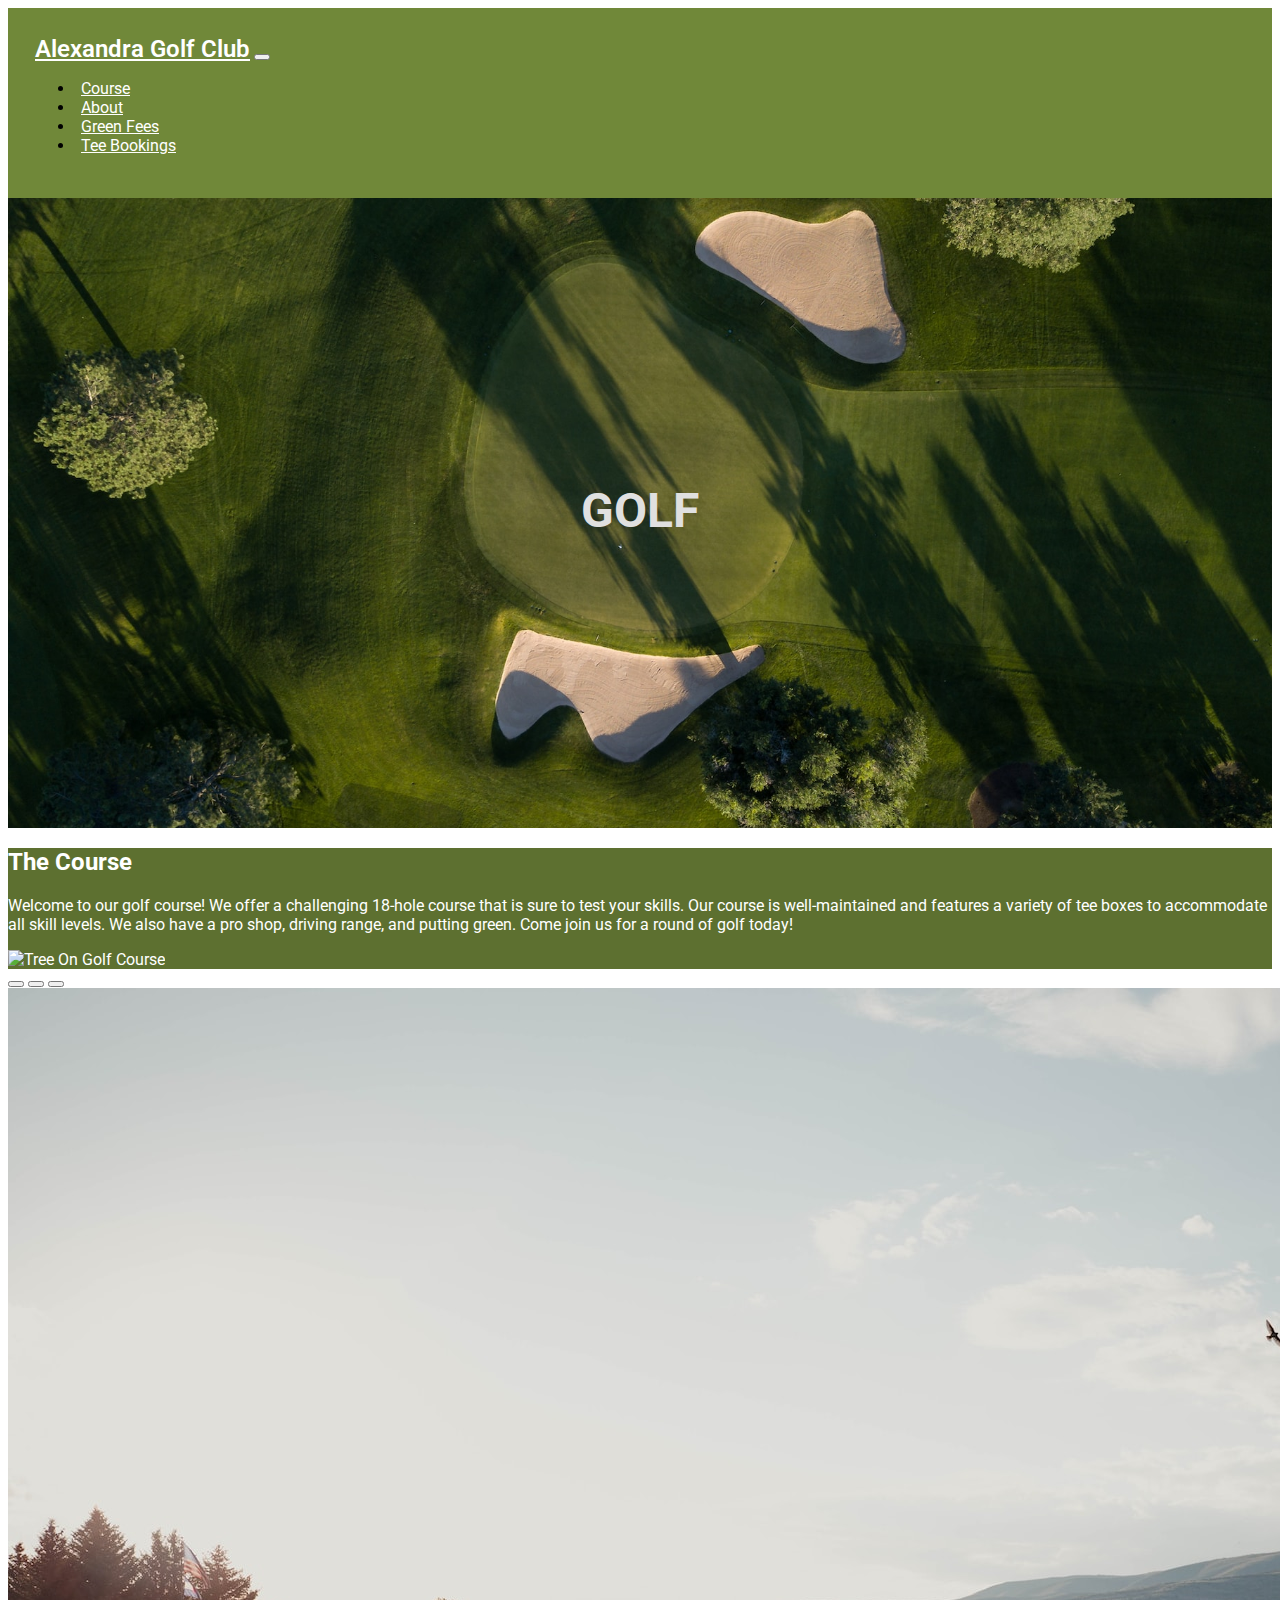
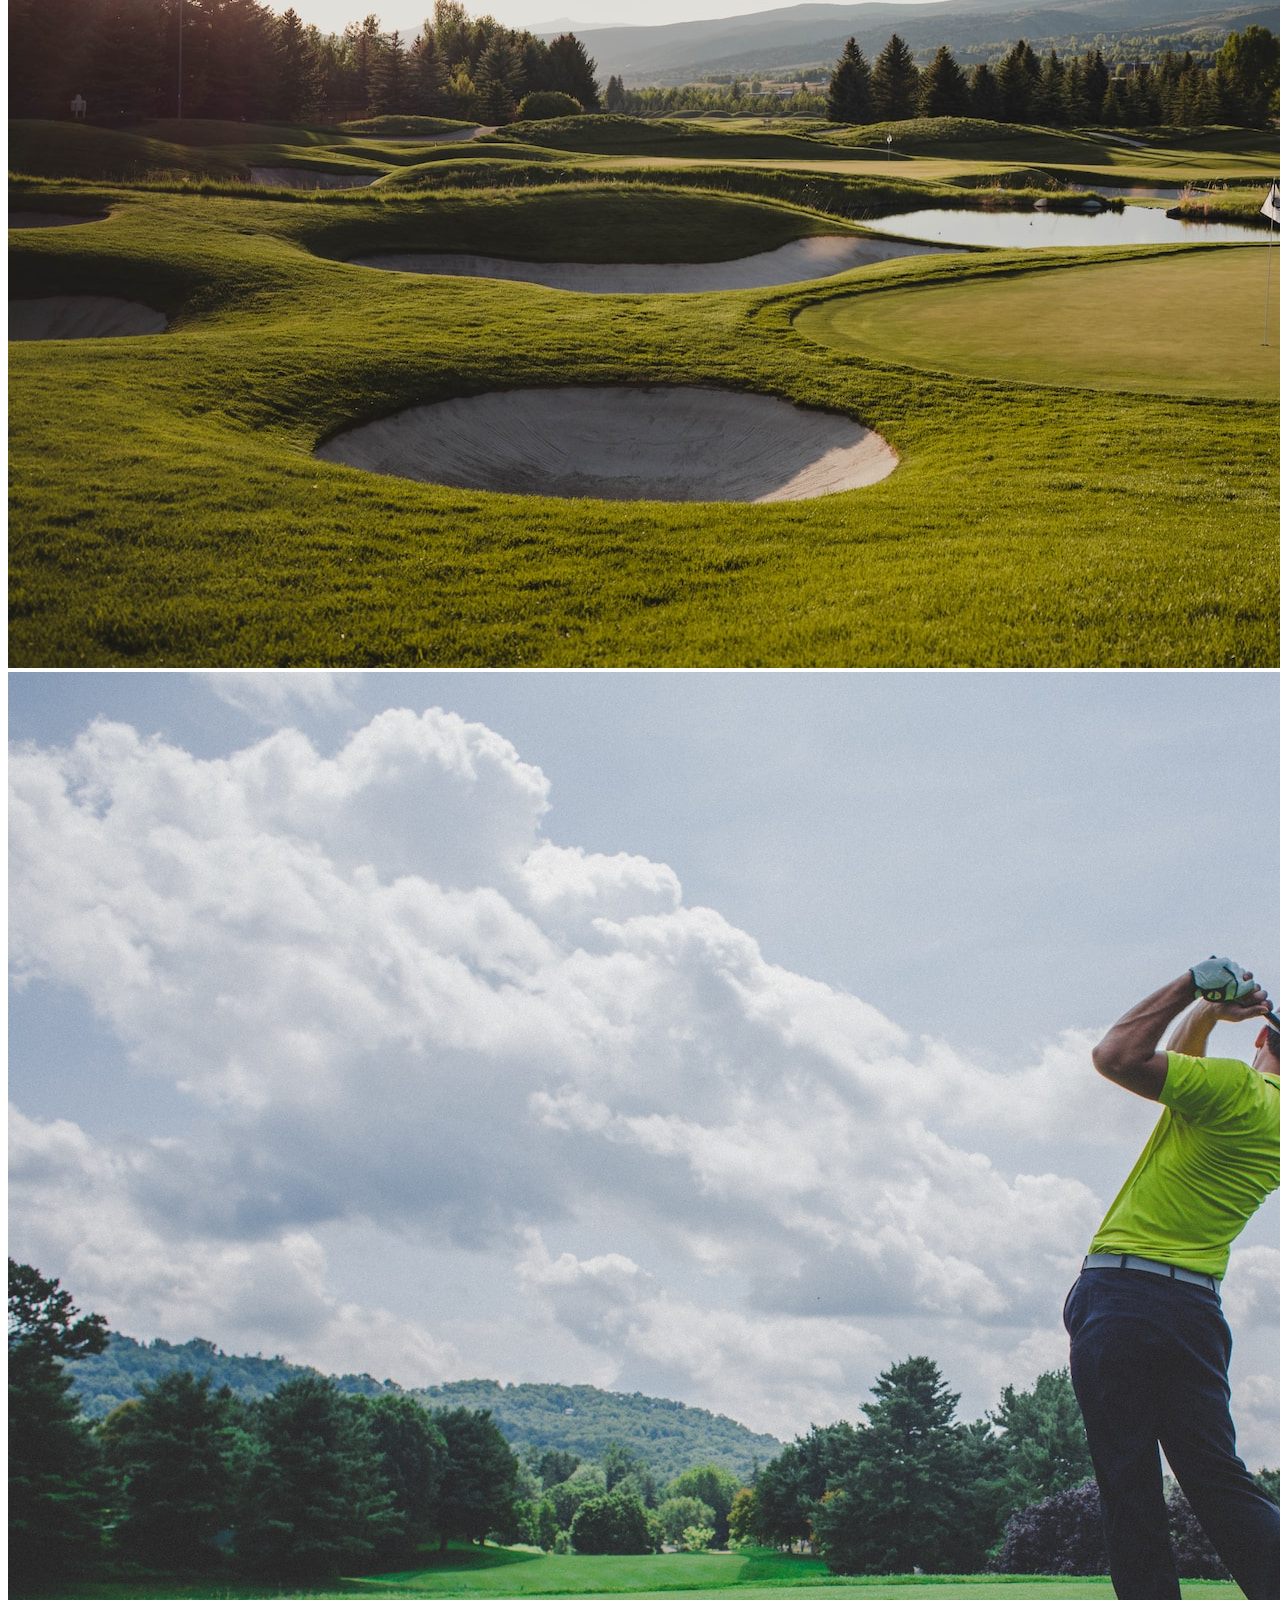
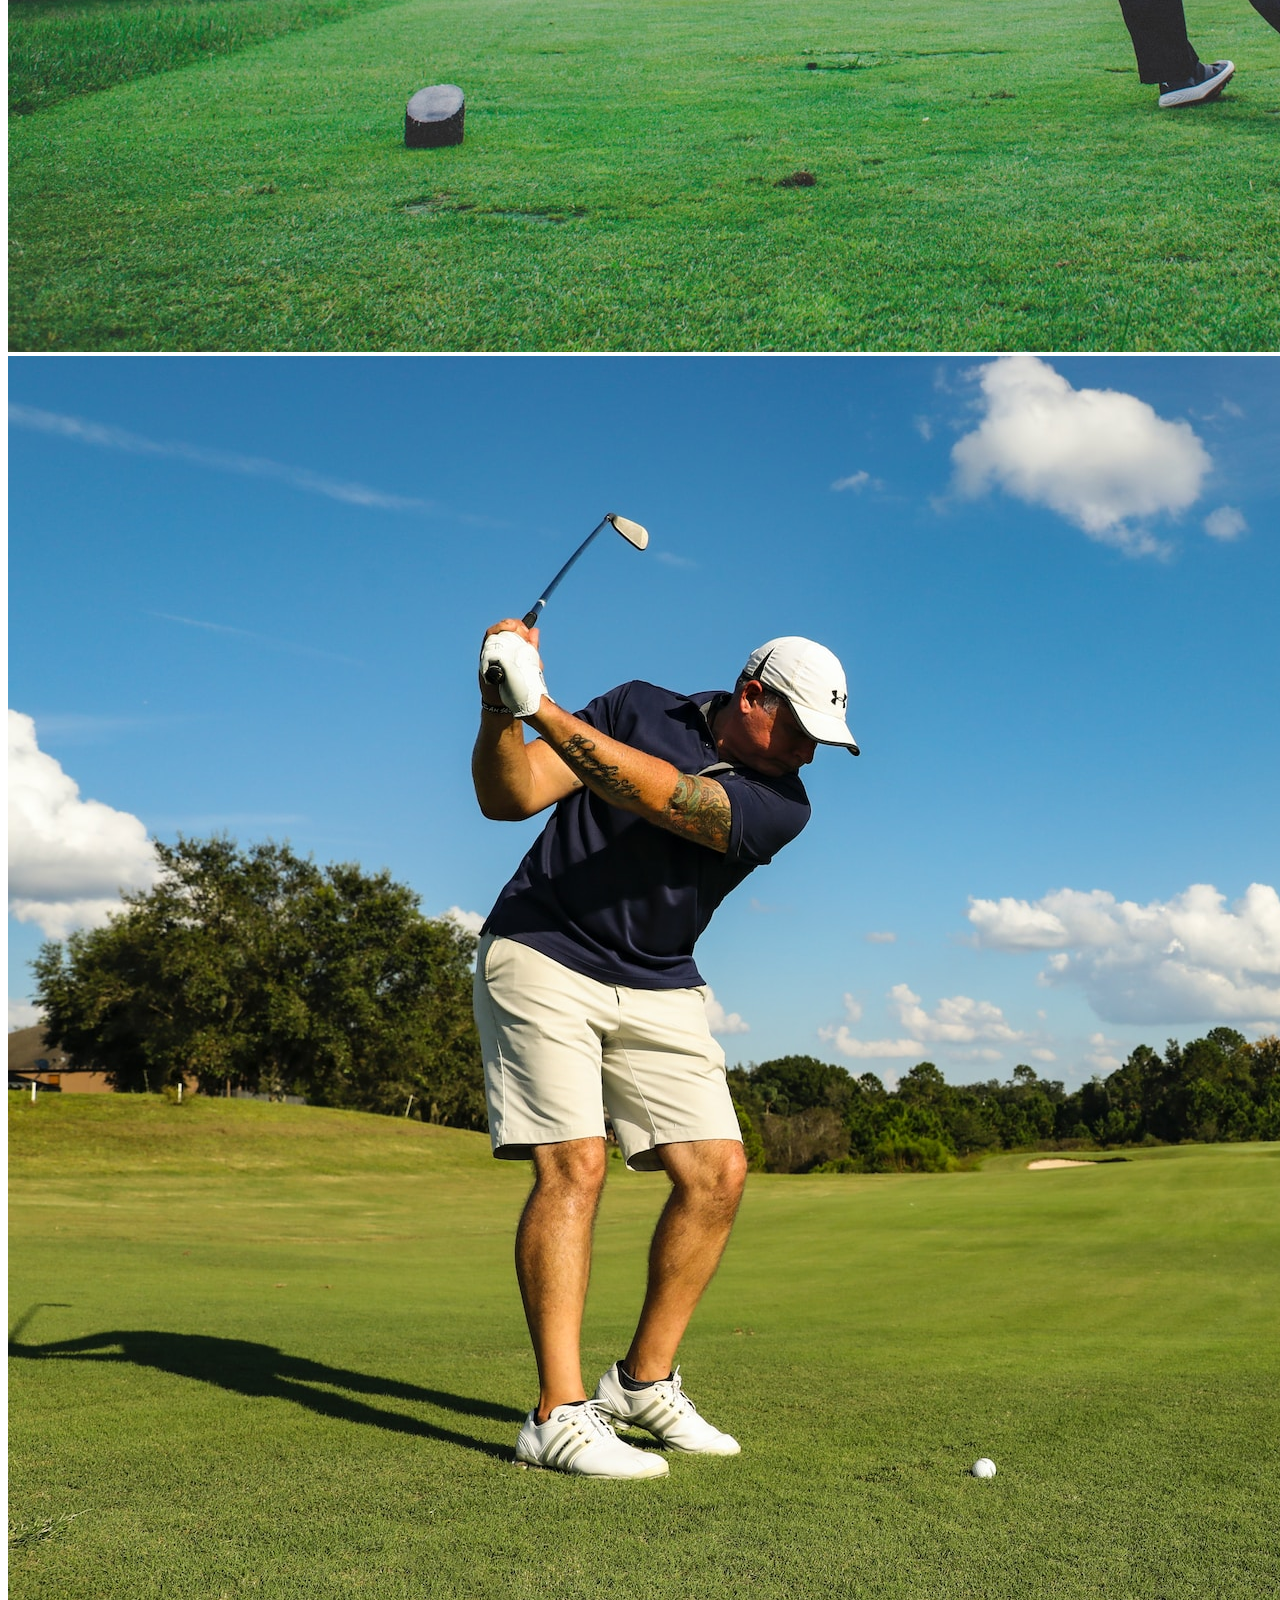
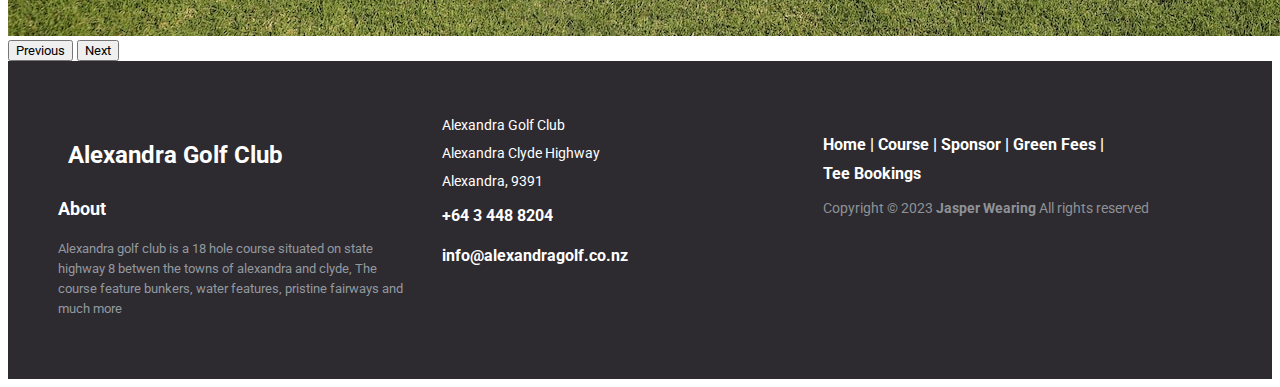
==== index.html @ 0234981c "Initial commit" ====
<!DOCTYPE html>
<html lang="en">
<head>
    <meta charset="UTF-8">
    <meta name="viewport" content="width=device-width, initial-scale=1.0">
    <title>GolfWebsite</title>
    <link href="https://cdn.jsdelivr.net/npm/bootstrap@5.3.0-alpha3/dist/css/bootstrap.min.css" rel="stylesheet" integrity="sha384-KK94CHFLLe+nY2dmCWGMq91rCGa5gtU4mk92HdvYe+M/SXH301p5ILy+dN9+nJOZ" crossorigin="anonymous">
    <link rel="stylesheet" href="Style.css">
  </head>
</head>

<body>
  <section>
    <nav class="navbar navbar-expand-lg  s navbar-custom ">
      <div class="container-fluid">
        <a class="navbar-brand" href="index.html">Alexandra Golf Club</a>
        <button class="navbar-toggler " type="button" data-bs-toggle="collapse" data-bs-target="#navbarNavDropdown" aria-controls="navbarNavDropdown" aria-expanded="false" aria-label="Toggle navigation">
          <span class="navbar-toggler-icon"></span>
        </button>
        <div class="collapse navbar-collapse justify-content-end " id="navbarNavDropdown">
          <ul class="navbar-nav bs-white ">
            <li class="nav-item">
              <a class="nav-link" aria-current="page" href="Pages/Course.html">Course</a>
            </li>
            <li class="nav-item">
              <a class="nav-link" href="Pages/About.html">About</a>
            </li>
            <li class="nav-item">
              <a class="nav-link" href="Pages/GreenFees.html">Green Fees</a>
            </li>
            <li class="nav-item">
              <a class="nav-link" href="Pages/TeeBookings.html">Tee Bookings</a>
            </li>
          </ul>
        </div>
      </div>
    </nav>
  </section>
    <div class="parallax">
      <div class="caption">
        <h1>GOLF</h1>
      </div>
    </div>
  </div>
  <section>
    <div class="p-5 HomeContainer">
      <div class="container">
        <div class="row align-items-center">
          <div class="col-md-6 text-center">
            <h2 class="p-2">The Course</h2>
            <p class="lead"> Welcome to our golf course! We offer a challenging 18-hole course that is sure to test your skills. Our course is well-maintained and features a variety of tee boxes to accommodate all skill levels. We also have a pro shop, driving range, and putting green. Come join us for a round of golf today!
          </div>
          <div class="col-md-6 text-center">
            <img src="Images/HomePage/GOLFF.jpg" alt="Tree On Golf Course">
          </div>
        </div>
      </div>
    </div>
  </section>
  <section>
    <div id="carouselExampleIndicators" class="carousel slide">
      <div class="carousel-indicators">
        <button type="button" data-bs-target="#carouselExampleIndicators" data-bs-slide-to="0" class="active" aria-current="true" aria-label="Slide 1"></button>
        <button type="button" data-bs-target="#carouselExampleIndicators" data-bs-slide-to="1" aria-label="Slide 2"></button>
        <button type="button" data-bs-target="#carouselExampleIndicators" data-bs-slide-to="2" aria-label="Slide 3"></button>
      </div>
      <div class="carousel-inner">
        <div class="carousel-item active">
          <img src="Images/HomePage/C1.jpg" class="d-block w-100" alt="...">
        </div>
        <div class="carousel-item">
          <img src="Images/HomePage/C2.jpg" class="d-block w-100" alt="...">
        </div>
        <div class="carousel-item">
          <img src="Images/HomePage/C3.jpg" class="d-block w-100" alt="...">
        </div>
      </div>
      <button class="carousel-control-prev" type="button" data-bs-target="#carouselExampleIndicators" data-bs-slide="prev">
        <span class="carousel-control-prev-icon" aria-hidden="true"></span>
        <span class="visually-hidden">Previous</span>
      </button>
      <button class="carousel-control-next" type="button" data-bs-target="#carouselExampleIndicators" data-bs-slide="next">
        <span class="carousel-control-next-icon" aria-hidden="true"></span>
        <span class="visually-hidden">Next</span>
      </button>
    </div>
  </section>

  <footer class="footer-distributed">
    <div class="footer-left">
      <h2 class="footertitle">Alexandra Golf Club</h2>
        <p class="footer-company-about">
          <span>About</span>
         Alexandra golf club is a 18  hole course situated on state highway 8 betwen the towns of alexandra and clyde, The course
         feature bunkers, water features, pristine fairways and much more
    </div>

    <div class="footer-center">
        <div>
            <i class="fa fa-map-marker"></i>
            <p><span>Alexandra Golf Club <br>
              Alexandra Clyde Highway <br> Alexandra, 9391</span>
        </div>

        <div>
            <i class="fa fa-phone"></i>
            <p>+64 3 448 8204 </p>
        </div>
        <div>
            <i class="fa fa-envelope"></i>
            <p><a href="mailto:info@alexandragolf.co.nz">info@alexandragolf.co.nz</a></p>
        </div>
    </div>
    <div class="footer-right">
      

      <p class="footer-links">
          <a href="#">Home</a>
          |
          <a href="#">Course</a>
          |
          <a href="#">Sponsor</a>
          |
          <a href="#">Green Fees</a>
          |
          <a href="#">Tee Bookings</a>
      </p>

      <p class="footer-company-name">Copyright © 2023 <strong>Jasper Wearing</strong> All rights reserved</p>
    </div>
  </footer>
  <script src="https://cdn.jsdelivr.net/npm/bootstrap@5.3.0-alpha3/dist/js/bootstrap.bundle.min.js" integrity="sha384-ENjdO4Dr2bkBIFxQpeoTz1HIcje39Wm4jDKdf19U8gI4ddQ3GYNS7NTKfAdVQSZe" crossorigin="anonymous"></script>
</body>
</html>
---- Style.css ----
@import url('https://fonts.googleapis.com/css2?family=Montserrat&family=Roboto:wght@100;300;400;500;700;900&display=swap');

*{
    font-family: 'Roboto', sans-serif;

}

.navbar-toggler-icon {
    background-image: url('Images/Icons/Hamburger.svg') !important;
}
  
.navbar-custom {
    background-color: #708839;
    z-index: 1;
}
.navbar-brand {
    font-weight: 600;
    font-size: 1.5em;
    color: rgb(255, 255, 255);
}
.nav-link {
    color: rgb(255, 255, 255);
}

@media screen and (max-width: 992px) {
    .navbar .navbar-nav {
        display: inline-block;
        float: none;
        vertical-align: top;
    }

    .navbar .navbar-collapse {
        text-align: center;
    }
    .nav-link:hover {
        color: rgb(255, 255, 255);
        font-weight: 600;
        font-size: 1.1em;
    }
}
.navbar-collapse {
    margin-right: 4vw;
}
.navbar {
    padding: 3vh;
    
}
.nav-item {
    padding-left: 6px;
    padding-right: 6px;
}

 
.parallax {
    /* The image used */
    background-image: url("Images/HomePage/thecourse.jpg");
  
    /* Full height */
    height: 70vh;
  
    /* Create the parallax scrolling effect */
    background-attachment: fixed;
    background-position: center;
    background-repeat: no-repeat;
    background-size: cover;
    z-index: 999;
}
.parallaxtee {
    /* The image used */
    background-image: url("Images/TeeBookings/HERO.jpg");
  
    /* Full height */
    height: 60vh;
  
    /* Create the parallax scrolling effect */
    background-attachment: fixed;
    background-position: center;
    background-repeat: no-repeat;
    background-size: cover;
    z-index: 999;
}
.parallaxabout {
    /* The image used */
    background-image: url("Images/About/Aboutpara.jpg");
  
    /* Full height */
    height: 70vh;
  
    /* Create the parallax scrolling effect */
    background-attachment: fixed;
    background-position: center;
    background-repeat: no-repeat;
    background-size: cover;
    z-index: 999;
}
.parallaxhistory{
    /* The image used */
    background-image: url("Images/About/Historypara.jpg");
  
    /* Full height */
    height: 30vh;
  
    /* Create the parallax scrolling effect */
    background-attachment: fixed;
    background-position: center;
    background-repeat: no-repeat;
    background-size: cover;
    z-index: 999;
}
.caption {
    position: absolute;
    left: 0;
    top: 50%;
    width: 100%;
    text-align: center;
    color: rgb(224, 224, 224);
    font-weight: 900;
    font-size: 1.5em;
  }
.captionn {
    position: absolute;
    left: 0;
    top: 50%;
    width: 100%;
    text-align: center;
    color: rgb(0, 0, 0);
    font-weight: 900;
    font-size: 1.5em;
  }
.HomeContainer {
    background-color: #5d7030;
    color: white;
}

footer {
    
    bottom: 0;
}
.footertitle{
    color: #ffffff;
    padding: 10px;
}

@media (max-height:800px) {
    footer {
        position: static;
    }
    header {
        padding-top: 40px;
    }
}

.footer-distributed {
    background-color: #2d2a30;
    box-sizing: border-box;
    width: 100%;
    text-align: left;
    font: bold 16px sans-serif;
    padding: 50px 50px 60px 50px;
}

.footer-distributed .footer-left, .footer-distributed .footer-center, .footer-distributed .footer-right {
    display: inline-block;
    vertical-align: top;
}

/* Footer left */

.footer-distributed .footer-left {
    width: 30%;
}


/* Footer links */

.footer-distributed .footer-links {
    color: #ffffff;
    margin: 20px 0 12px;
}

.footer-distributed .footer-links a {
    display: inline-block;
    line-height: 1.8;
    text-decoration: none;
    color: inherit;
}

.footer-distributed .footer-company-name {
    color: #8f9296;
    font-size: 14px;
    font-weight: normal;
    margin: 0;
}

/* Footer Center */

.footer-distributed .footer-center {
    width: 35%;
}

.footer-distributed .footer-center i {
    background-color: #6c6c6c;
    color: #ffffff;
    font-size: 25px;
    width: 38px;
    height: 38px;
    border-radius: 50%;
    text-align: center;
    line-height: 42px;
    margin: 10px 15px;
    vertical-align: middle;
}

.footer-distributed .footer-center i.fa-envelope {
    font-size: 17px;
    line-height: 38px;
}

.footer-distributed .footer-center p {
    display: inline-block;
    color: #ffffff;
    vertical-align: middle;
    margin: 0;
}

.footer-distributed .footer-center p span {
    display: block;
    font-weight: normal;
    font-size: 14px;
    line-height: 2;
}

.footer-distributed .footer-center p a {
    color: #ffffff;
    text-decoration: none;
    ;
}

/* Footer Right */

.footer-distributed .footer-right {
    width: 30%;
}

.footer-distributed .footer-company-about {
    line-height: 20px;
    color: #92999f;
    font-size: 13px;
    font-weight: normal;
    margin: 0;
}

.footer-distributed .footer-company-about span {
    display: block;
    color: #ffffff;
    font-size: 18px;
    font-weight: bold;
    margin-bottom: 20px;
}


.footer-links a:hover {
    color: #a0ff9d;
}

@media (max-width: 880px) {
    .footer-distributed .footer-left, .footer-distributed .footer-center, .footer-distributed .footer-right {
        display: block;
        width: 100%;
        margin-bottom: 40px;
        text-align: center;
    }
    .footer-distributed .footer-center i {
        margin-left: 0;
    }
}       
        

.bookingform {
    margin: 70px;
}

.form-label{
    padding-top: 10px;
}

.submitbtn{
    margin-top: 15px;
}

.CorseTitle{
    padding-top: 5vh;
}
.CourseDescript{
    padding-bottom: 5vh;
}
.Courseitem{
    background: white;
}
.Courseitem-1{
    background: #d8d8d8;
    
}
.coursett{
    max-width: 550px;
}
.centerr{
    display: flex;
    justify-content: center;
    align-items: center;
    padding-top: 20px;
    padding-bottom: 20px;
}
.Parnumber{
    font-weight: 600;
}
.Courseinfo{
    display: flex;
    justify-content: center;
    align-items: center;
    padding-top: 40px;
    padding-bottom: 40px;
    padding-right: 20px;
    padding-left: 20px;
    max-width: 1120px; 
}
.courseinfotext{
    font-weight: 400;
    text-align: left;
}
.Aboutheader{
    padding: 40px;
}
.aboutus{
    max-width: 1200px; 
}
.centr{
    display: flex;
    justify-content: center;
    align-items: center; 
}
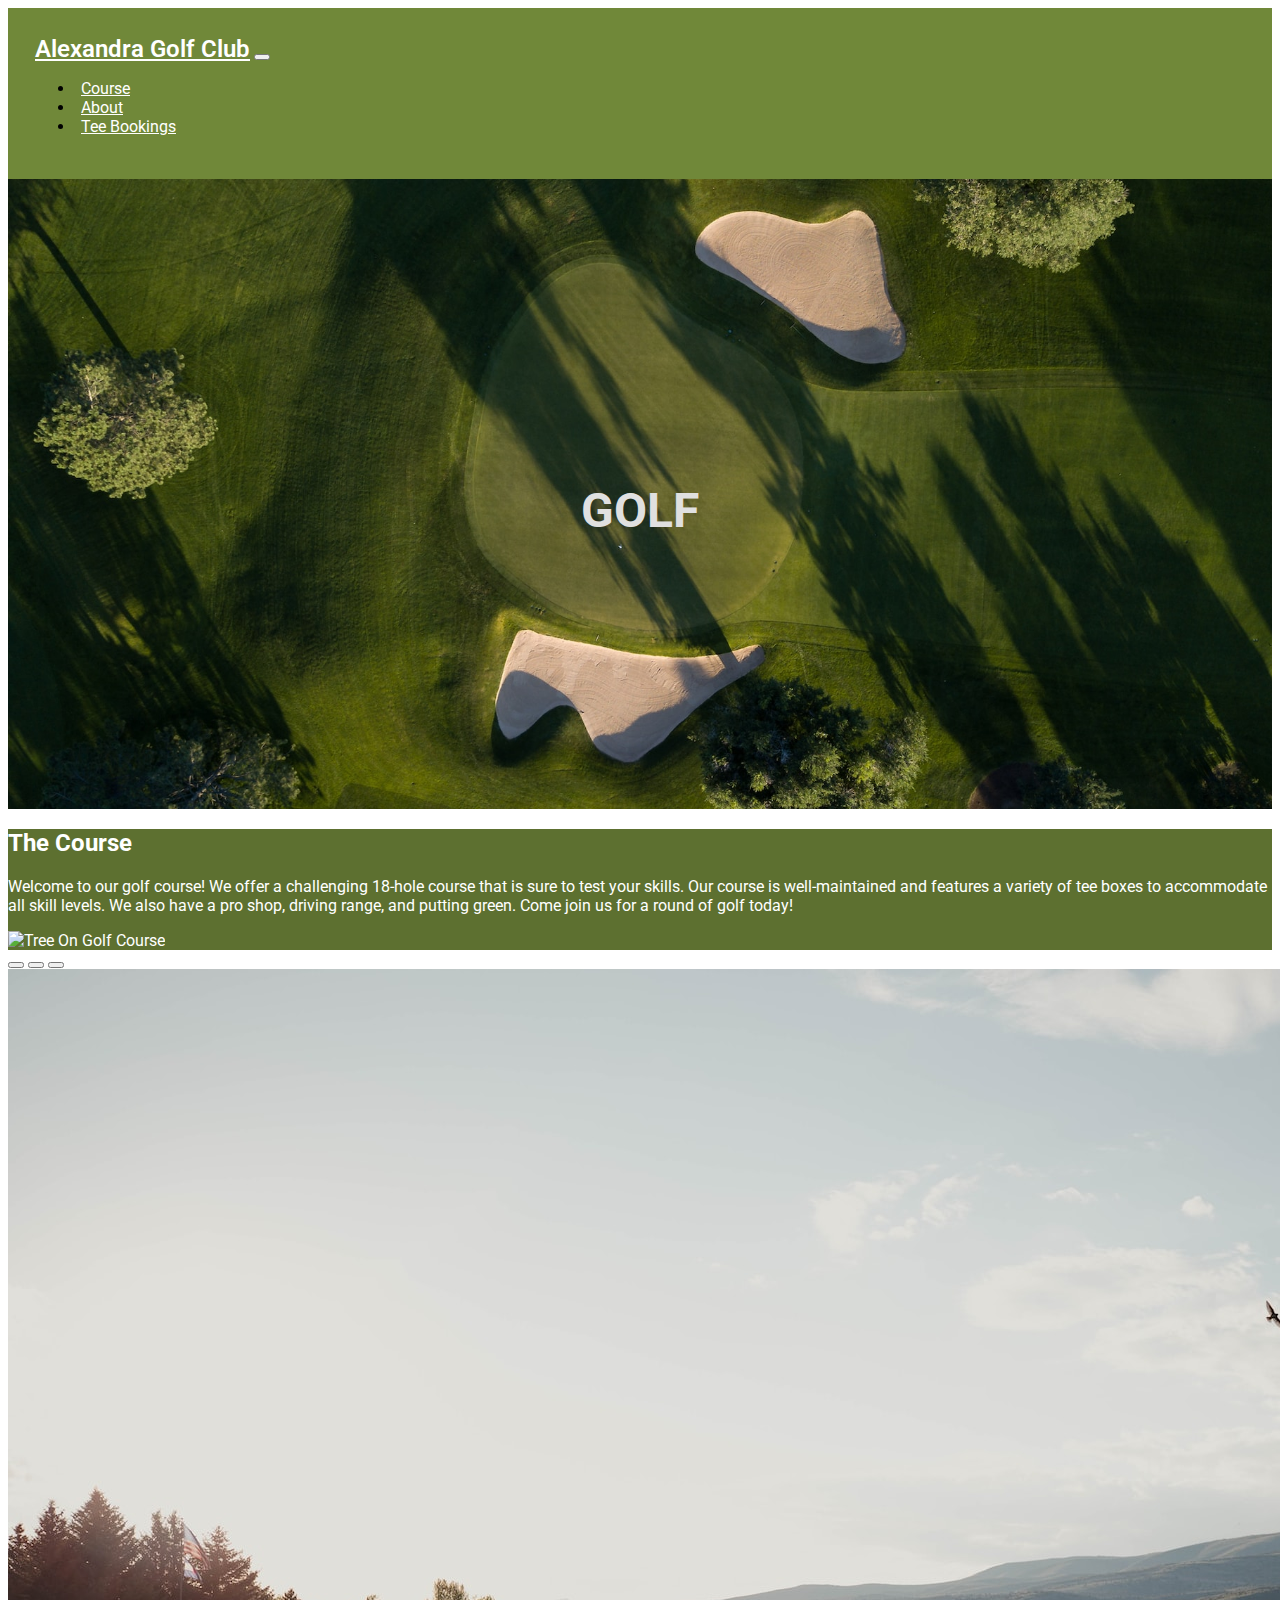
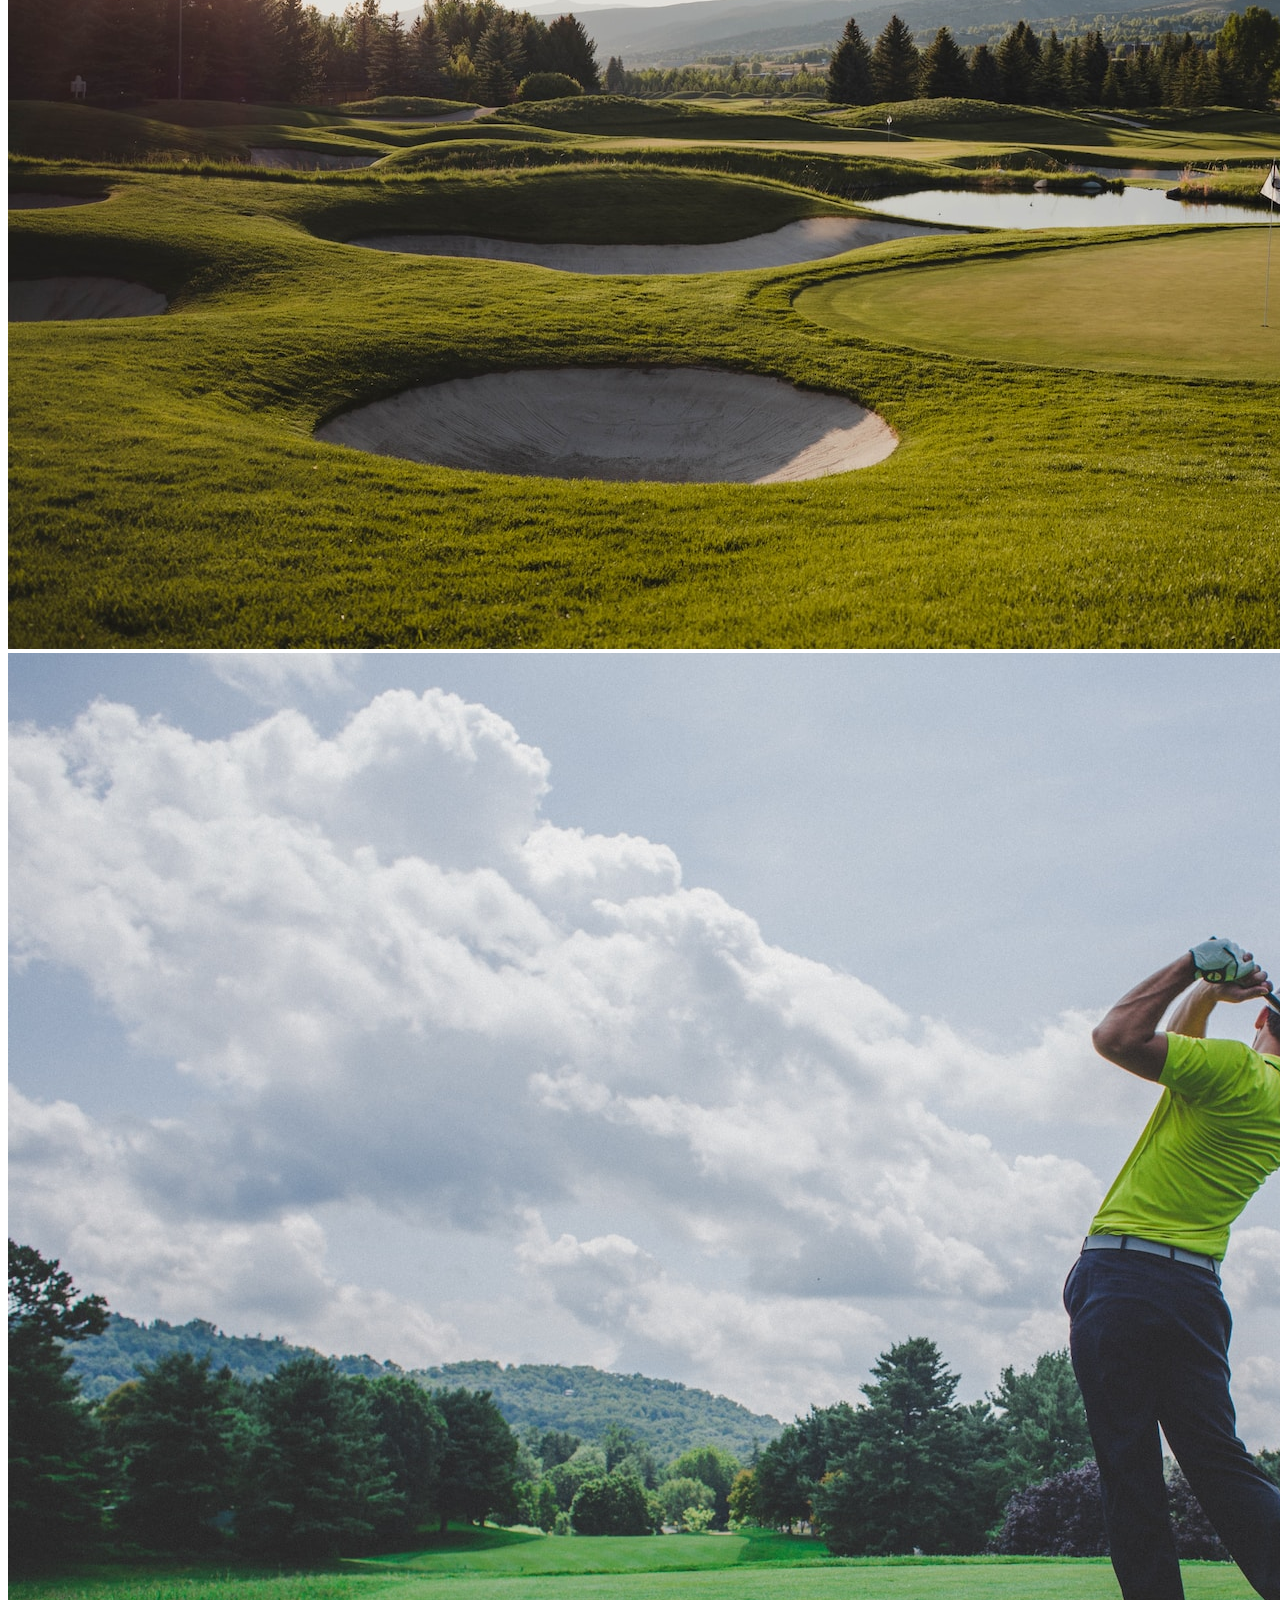
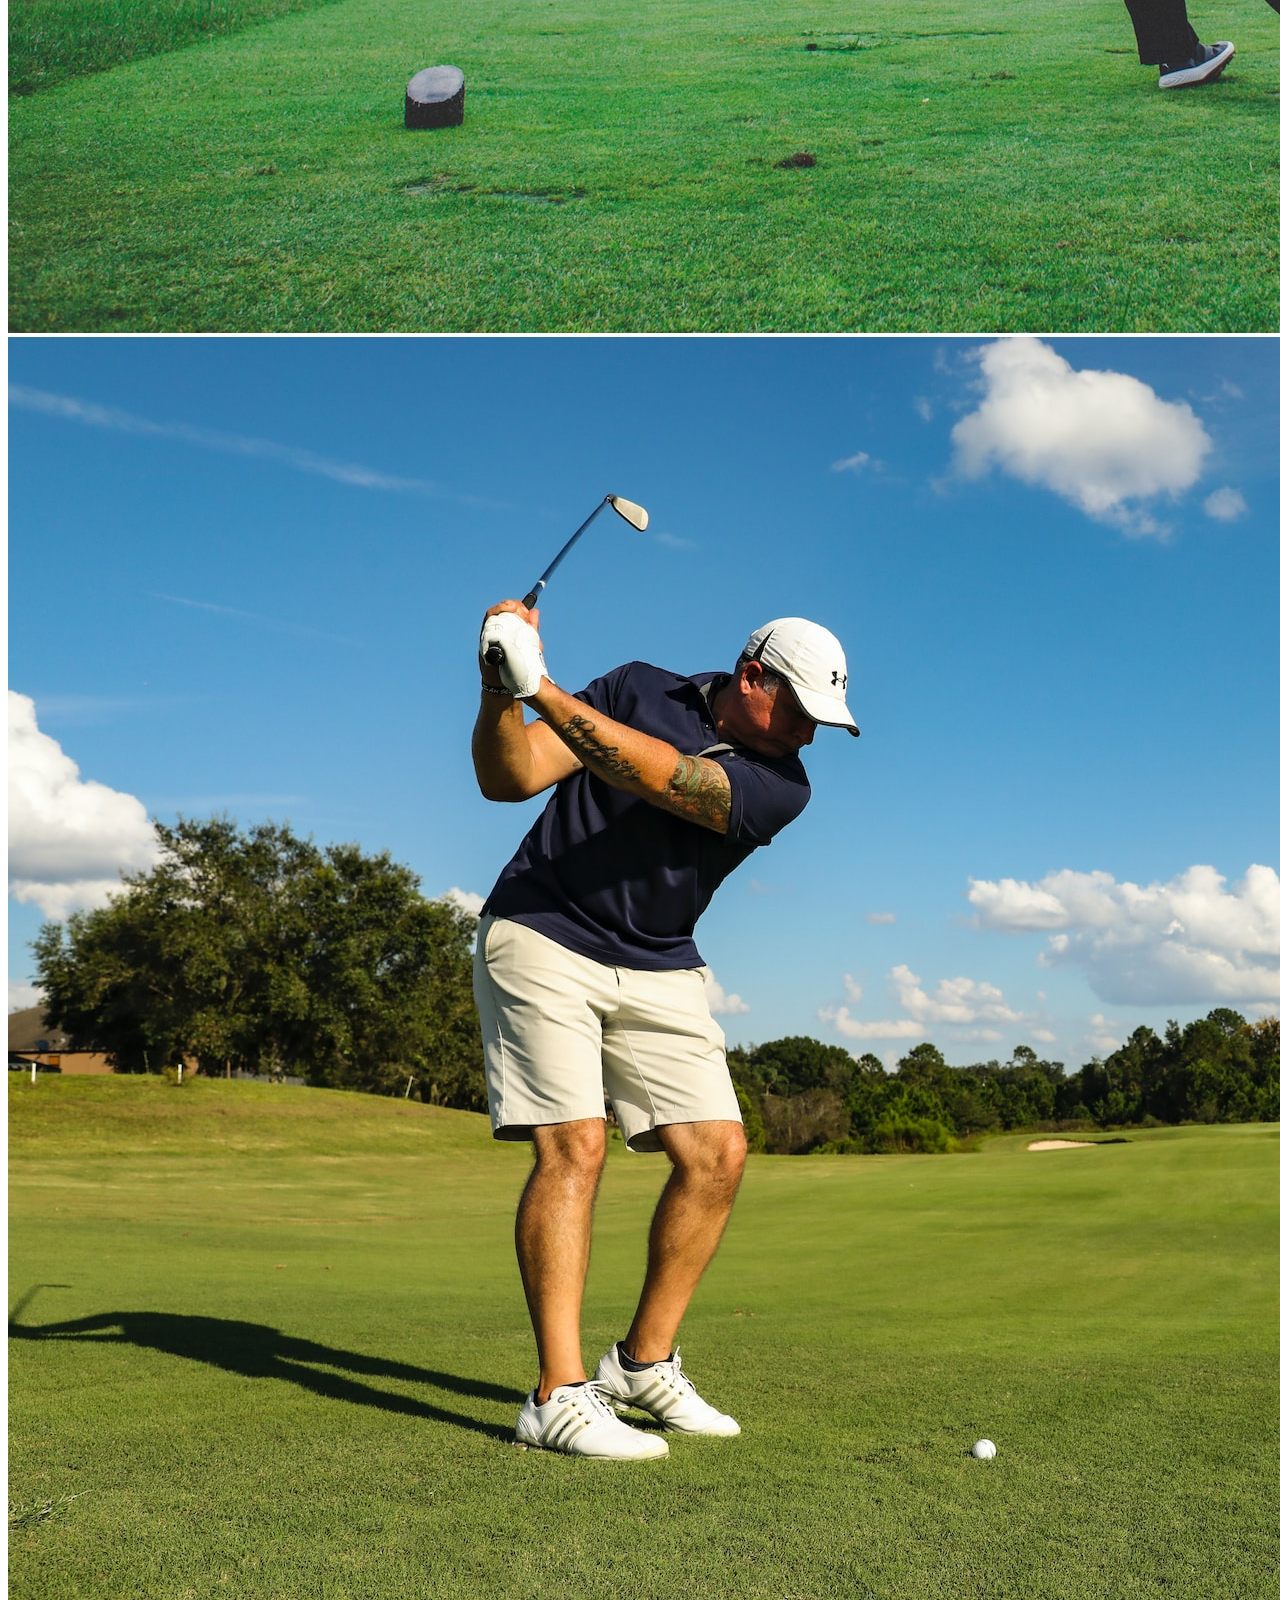
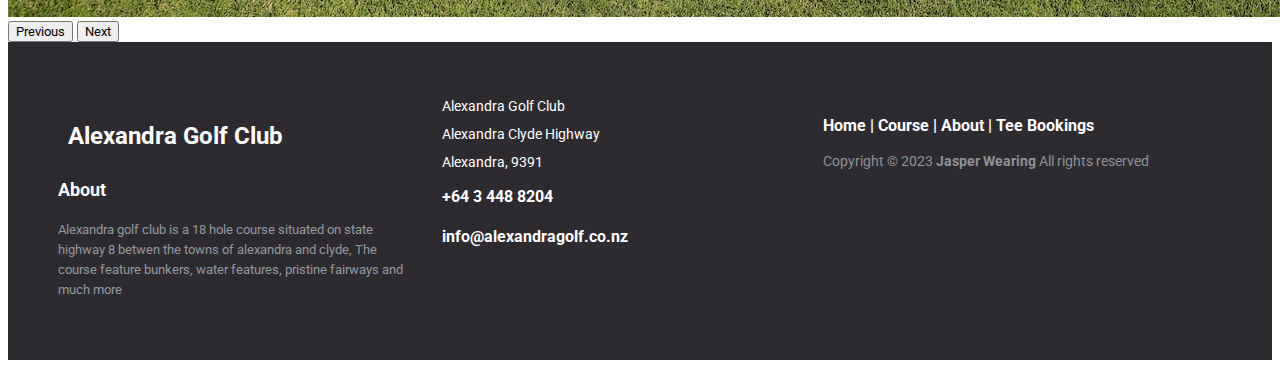
==== commit 6db0686a: "Fixx" ====
--- a/index.html
+++ b/index.html
@@ -24,9 +24,6 @@
             </li>
             <li class="nav-item">
               <a class="nav-link" href="Pages/About.html">About</a>
-            </li>
-            <li class="nav-item">
-              <a class="nav-link" href="Pages/GreenFees.html">Green Fees</a>
             </li>
             <li class="nav-item">
               <a class="nav-link" href="Pages/TeeBookings.html">Tee Bookings</a>
@@ -117,13 +114,11 @@
       <p class="footer-links">
           <a href="#">Home</a>
           |
-          <a href="#">Course</a>
+          <a href="Pages/Course.html">Course</a>
           |
-          <a href="#">Sponsor</a>
+          <a href="Pages/About.html">About</a>
           |
-          <a href="#">Green Fees</a>
-          |
-          <a href="#">Tee Bookings</a>
+          <a href="Pages/TeeBookings.html">Tee Bookings</a>
       </p>
 
       <p class="footer-company-name">Copyright © 2023 <strong>Jasper Wearing</strong> All rights reserved</p>
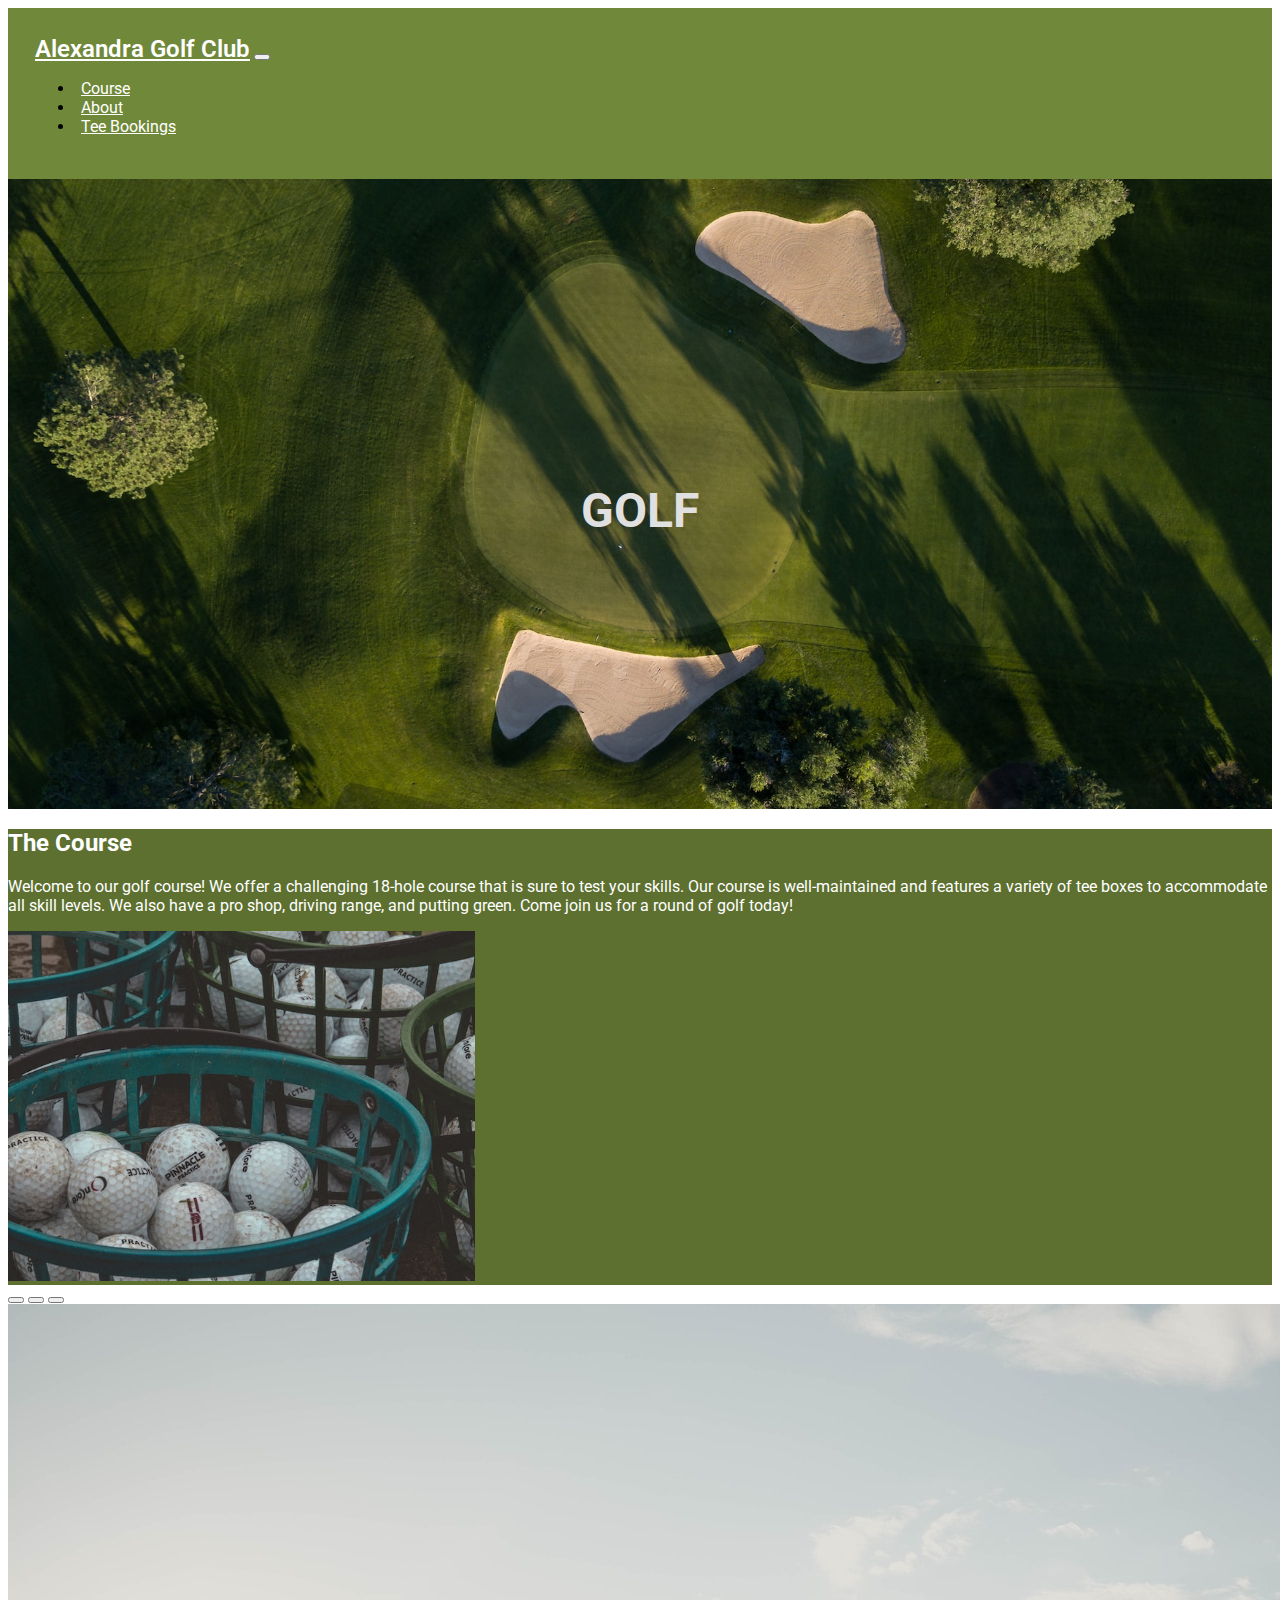
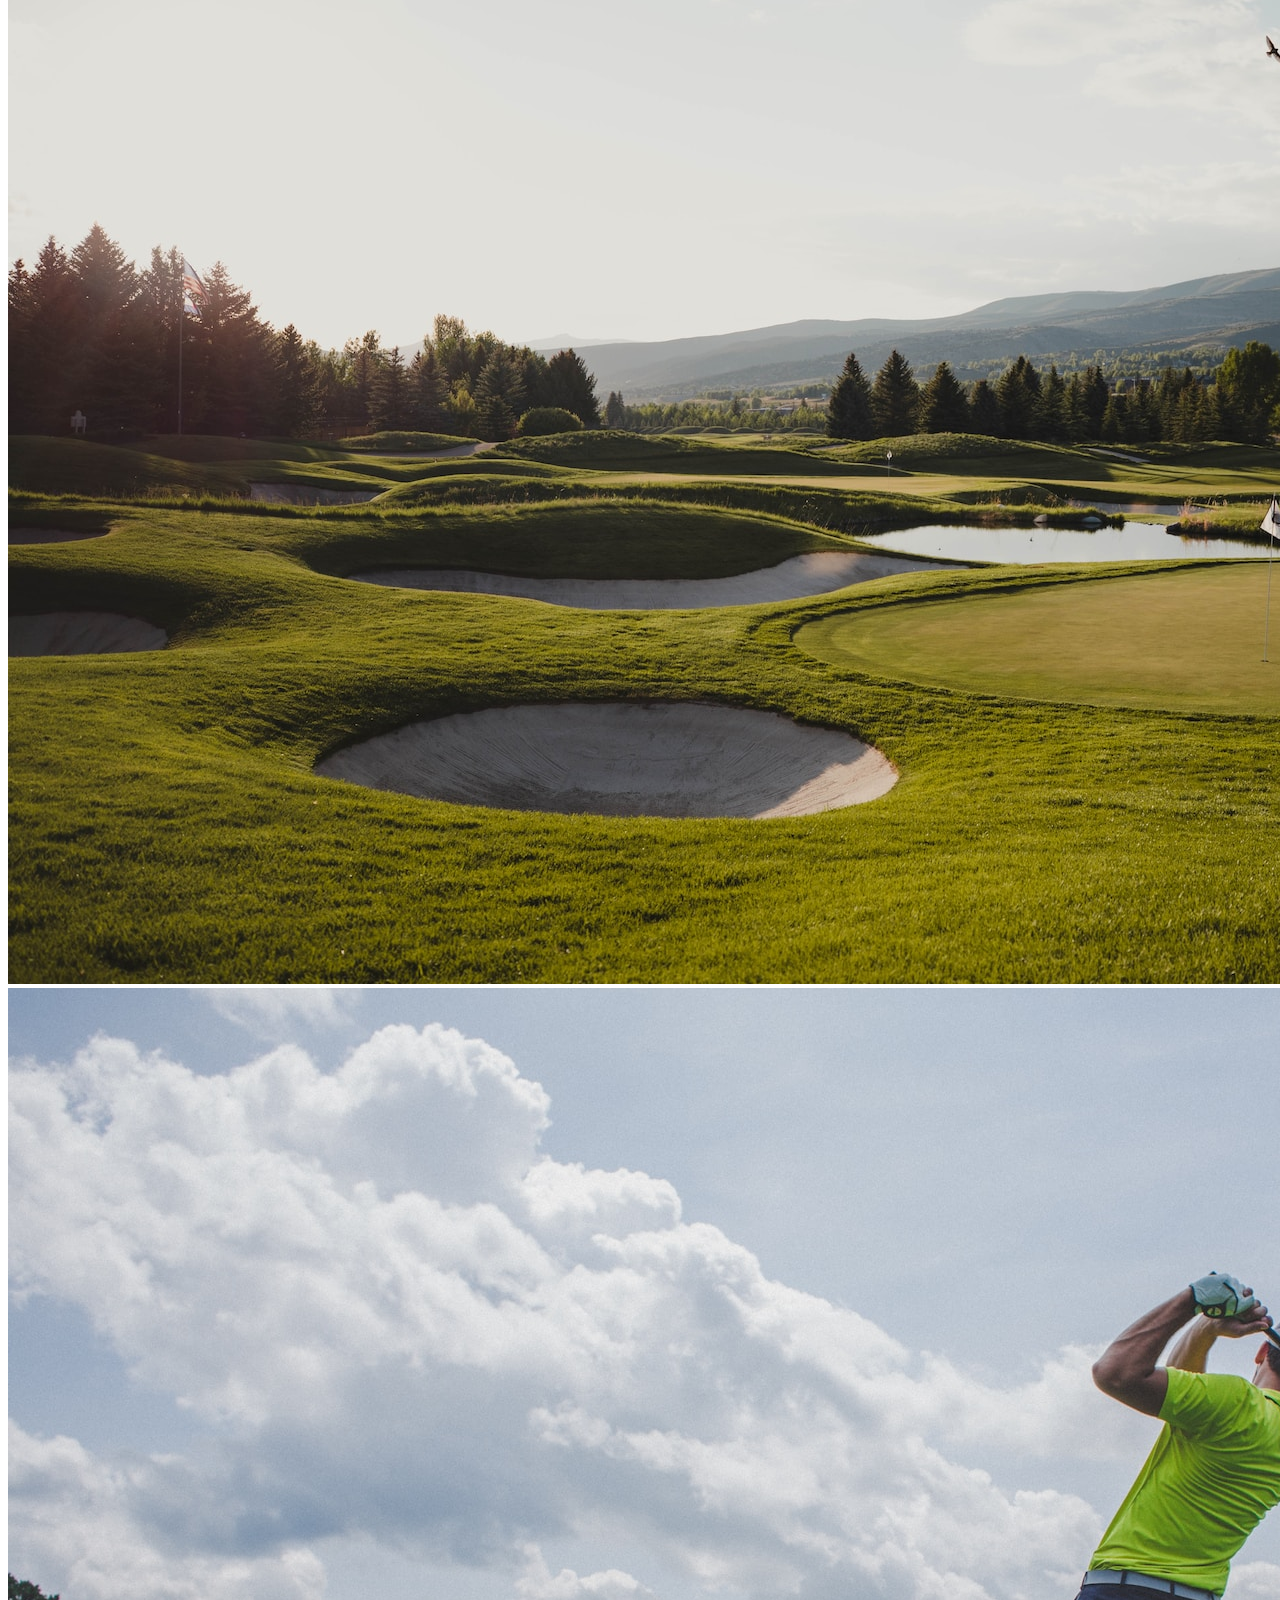
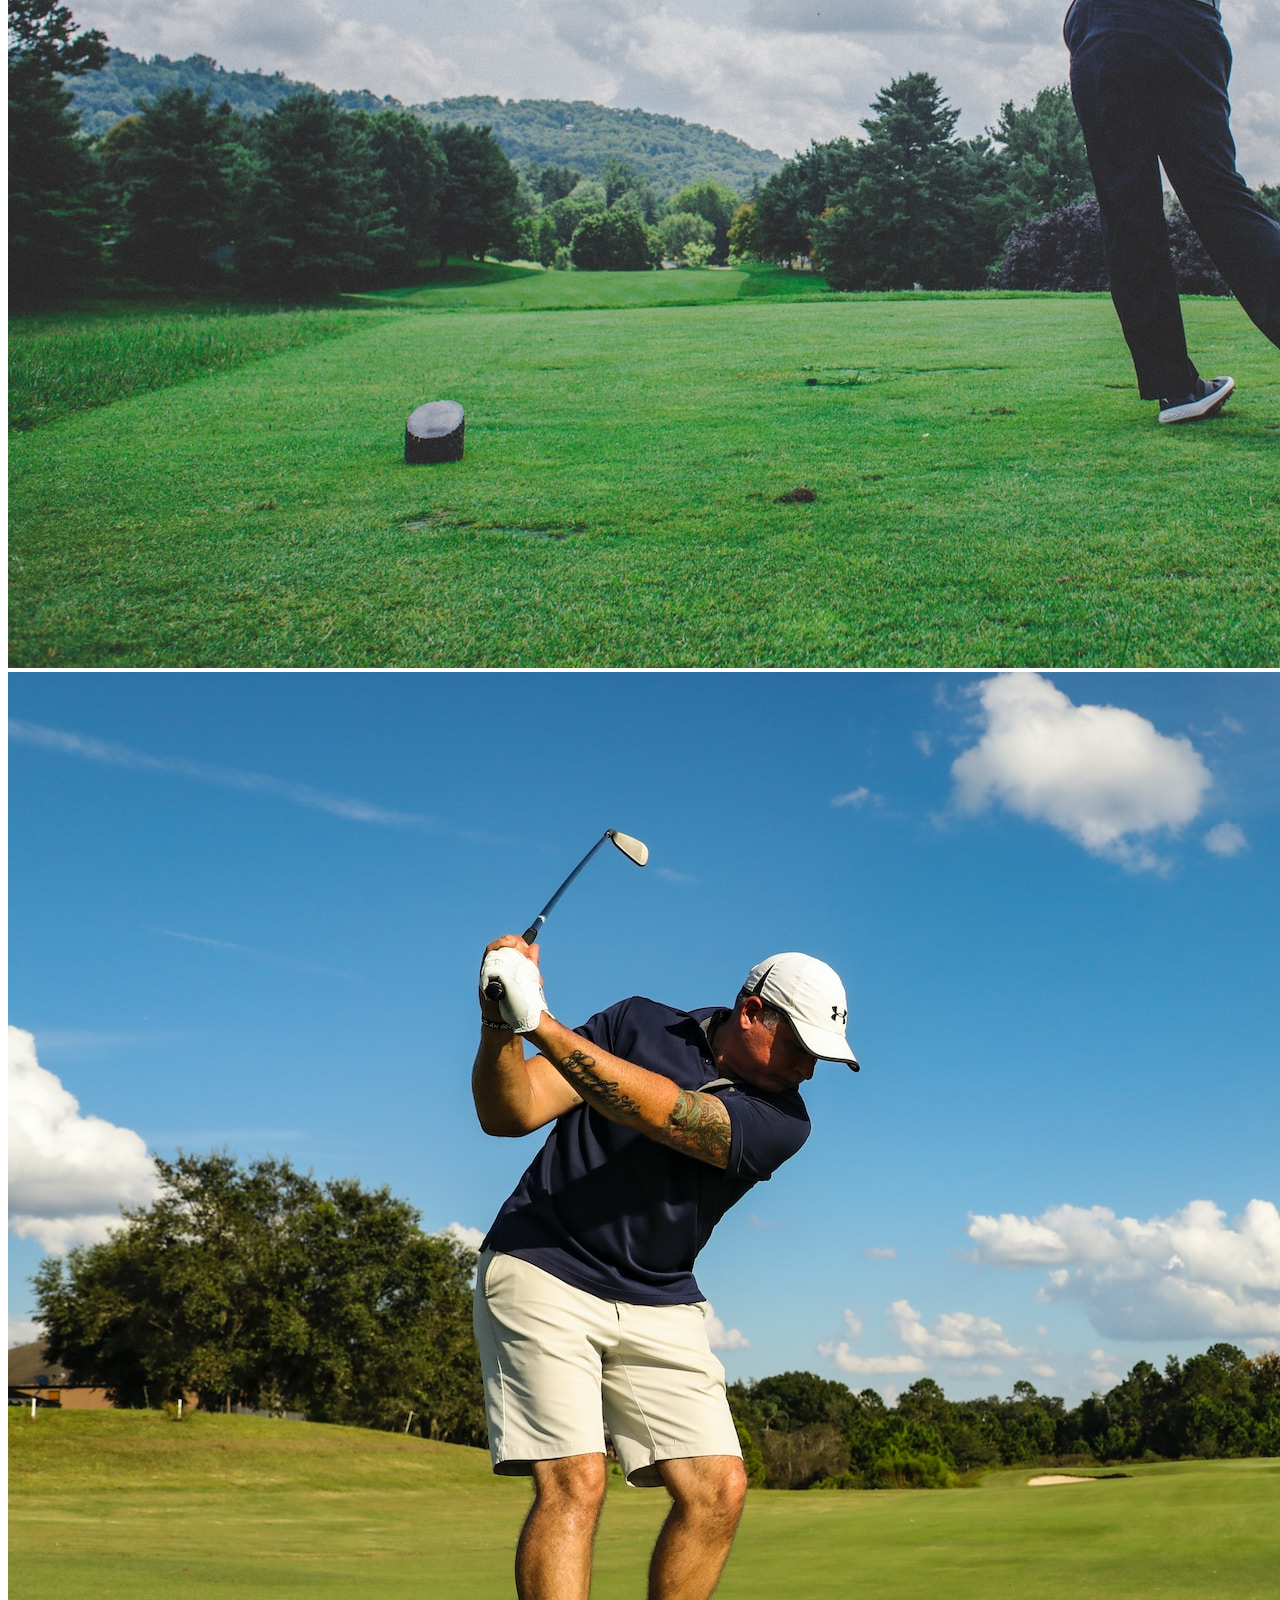
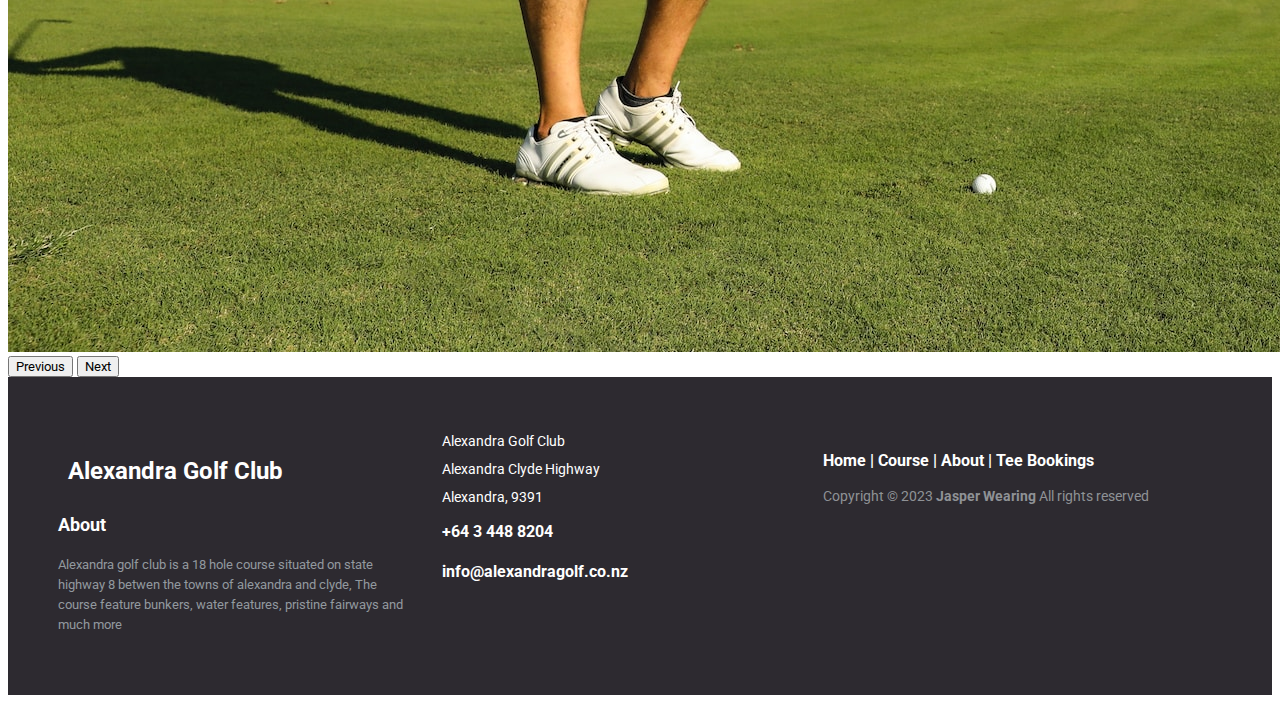
==== commit e1e89ad9: "Images" ====
--- a/index.html
+++ b/index.html
@@ -48,7 +48,7 @@
             <p class="lead"> Welcome to our golf course! We offer a challenging 18-hole course that is sure to test your skills. Our course is well-maintained and features a variety of tee boxes to accommodate all skill levels. We also have a pro shop, driving range, and putting green. Come join us for a round of golf today!
           </div>
           <div class="col-md-6 text-center">
-            <img src="Images/HomePage/GOLFF.jpg" alt="Tree On Golf Course">
+            <img class="Homesquare" src="Images/HomePage/Homesmall.jpg" alt="Tree On Golf Course">
           </div>
         </div>
       </div>
--- a/Style.css
+++ b/Style.css
@@ -332,10 +332,15 @@
     padding: 40px;
 }
 .aboutus{
-    max-width: 1200px; 
+    max-width: 1200px;
+    padding-bottom: 40px; 
 }
 .centr{
     display: flex;
     justify-content: center;
     align-items: center; 
+}
+.Homesquare{
+    max-height: 350px;
+    width: auto;
 }